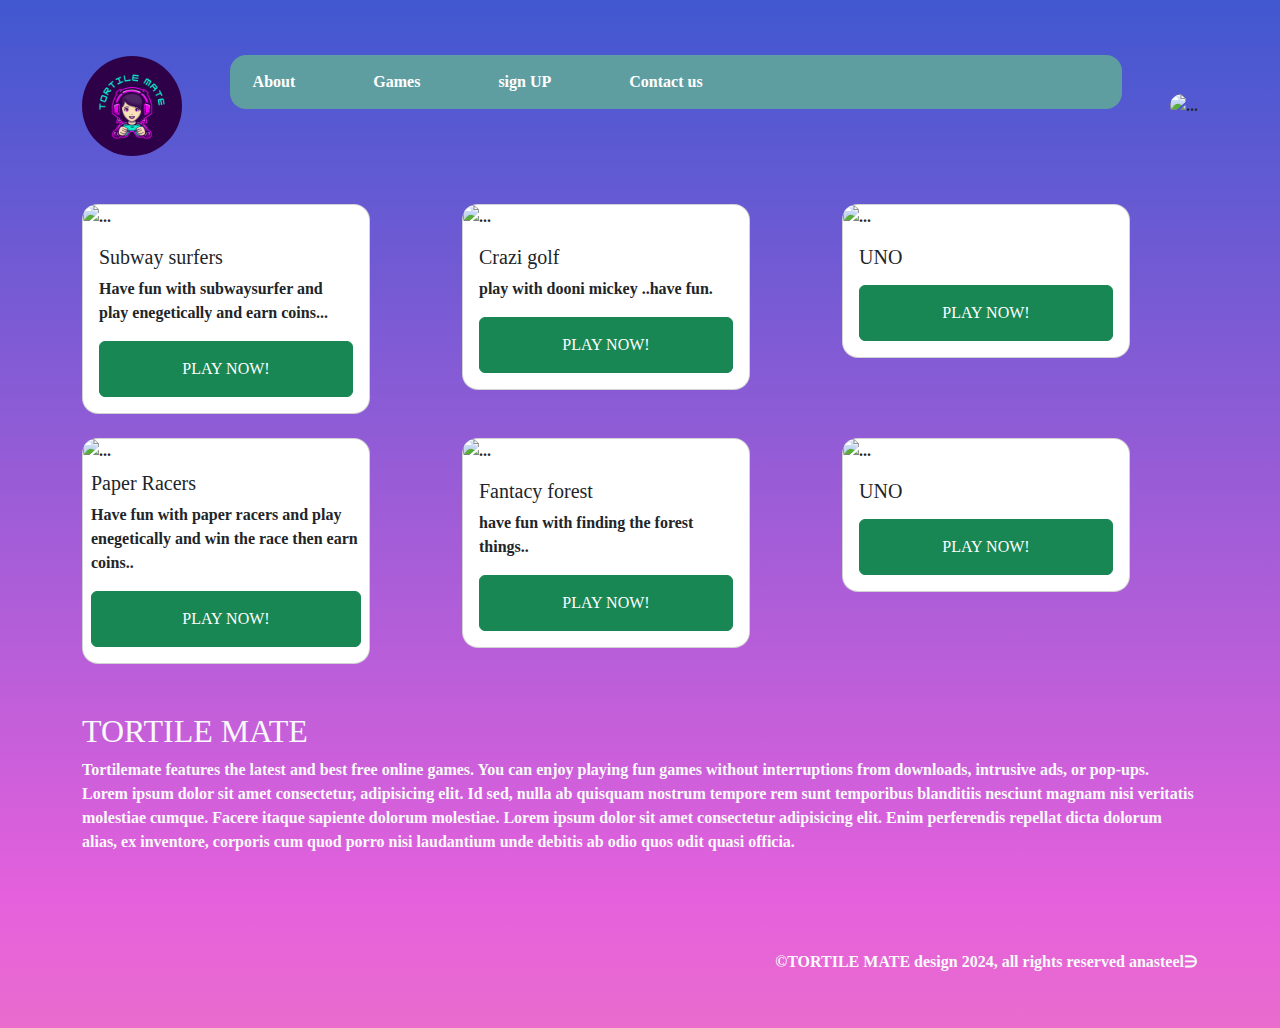
==== index.html @ ff1799f5 "Game" ====
<!DOCTYPE html>
<html lang="en">

<head>
  <meta charset="UTF-8">
  <meta name="viewport" content="width=device-width, initial-scale=1.0">
  <title>TORTILE MATE!!</title>
  <link rel="stylesheet" href="./Style.css">
  <link rel="icon" href="./assets/B6D9676A-4F0A-482F-8D2A-D514C00D9112.png" class="rounded-circle">
  <link href="https://cdn.jsdelivr.net/npm/bootstrap@5.3.3/dist/css/bootstrap.min.css" rel="stylesheet"
    integrity="sha384-QWTKZyjpPEjISv5WaRU9OFeRpok6YctnYmDr5pNlyT2bRjXh0JMhjY6hW+ALEwIH" crossorigin="anonymous">
  
    <link rel="stylesheet" href="https://cdnjs.cloudflare.com/ajax/libs/font-awesome/6.6.0/css/all.min.css" integrity="sha512-Kc323vGBEqzTmouAECnVceyQqyqdsSiqLQISBL29aUW4U/M7pSPA/gEUZQqv1cwx4OnYxTxve5UMg5GT6L4JJg==" crossorigin="anonymous" referrerpolicy="no-referrer" />
    <script src="https://cdn.jsdelivr.net/npm/bootstrap@5.3.3/dist/js/bootstrap.bundle.min.js"
    integrity="sha384-YvpcrYf0tY3lHB60NNkmXc5s9fDVZLESaAA55NDzOxhy9GkcIdslK1eN7N6jIeHz"
    crossorigin="anonymous"></script>
  <style>
    body {
      margin: 0;
      height: 100vh;
      background: linear-gradient(#4158D0, #e560dc, #ffb374, #ef5f5f, #d840b6);
      background-size: 400% 400%;
      animation: bg 12s ease infinite;
    }

    @keyframes bg {
      0% {
        background-position: 0% 50%;
      }

      50% {
        background-position: 100% 100%;
      }

      100% {
        background-position: 0% 50%;
      }
    }

    @media (max-width:499px){
        .entire{
            font-size: 20px;
        }
    }
    @media (min-width:500px) and (max-width:799px){
        .entire{
            font-size: 30px;
        }
    }
    @media (min-width:800px) and (max-width:1199px){
        .entire{
            font-size: 40px;
        }
    }
    @media (min-width:1200px) {
        .entire{
            font-size: 50px;
        }
    }
  </style>
</head>

<body>
  <div class="container">

    <nav class="navbar">
      <img src="./assets/B6D9676A-4F0A-482F-8D2A-D514C00D9112.png" style="width:100px" class="mt-5 rounded-circle ">
    
      <ul class="rounded-4">
        <li class="ms-2"><a href="#about">About</a></li>
        <li class="ms-5"><a href="#carousel">Games</a></li>
        <li class="ms-5"><a href="index1.html">sign UP</a></li>
        <li class="ms-5"><a href="#icon-set">Contact us</a></li>
        <a href=""><i class="fa-regular fa-heart"></i></a>
      </ul>
      <div>
        <div id="carouselExampleAutoplaying" class="carousel slide" data-bs-ride="carousel" >
          <div class="carousel-inner  mt-5">
            <div class="carousel-item active">
              <img
                src="https://cn.i.cdn.ti-platform.com/content/92/roblox-game-on/link/za/cn_emea_roblox_gameon_banners_1920x1080_01.32c094ee.jpg"
                class="d-block w-100 rounded-4 h-25" alt="...">
            </div>
            <div class="carousel-item">
              <img
                src="https://play-lh.googleusercontent.com/rjeegxzU6CC3KgaYnxyAayC8fvBlFZve6DpjZh19V1z1LJo5gzVOH5B28O6df85MGA=w526-h296-rw"
                class="d-block w-100 rounded-4 h-25" alt="...">
            </div>
            <div class="carousel-item">
              <img
                src="https://i.ytimg.com/vi/-i0OIy5zSrs/hq720.jpg?sqp=-oaymwEhCK4FEIIDSFryq4qpAxMIARUAAAAAGAElAADIQj0AgKJD&rs=AOn4CLCXaD5txuH8HPbD-x2r1qN7HDEjpQ"
                class="d-block w-100 rounded-4 h-25" alt="...">
            </div>
          </div>
        </div>
      </div>
     
  
      <div class="row mt-5">
        <div class="col md-3">
          <div class="card rounded-4" style="width: 18rem;" id="carousel">
            <img src="https://static-prod-web.miniclip.com/assets/news/17_PR_SYBO.jpg" class="card-img-top rounded-4"
              alt="...">
            <div class="card-body">
              <h5 class="card-title">Subway surfers</h5>
              <p class="card-text">Have fun with subwaysurfer and play enegetically and earn coins...</p>
              <a href="#" class="btn btn-success" id="play" onclick="play()">PLAY NOW!</a>
            </div>
          </div>
        </div>
        <div class="col md-3">
          <div class="card rounded-4" style="width: 18rem;">
            <img
              src="https://cn.i.cdn.ti-platform.com/content/691/crazy-golf/game/uk/crazygolf-1600x900-en.d3ab1c3a.jpg"
              class="card-img-top rounded-4" alt="...">
            <div class="card-body">
              <h5 class="card-title">Crazi golf</h5>
              <p class="card-text">play with dooni mickey ..have fun.</p>
              <a href="#" class="btn btn-success" id="play" onclick="play()">PLAY NOW!</a>
            </div>
          </div>
        </div>
        <div class="col md-3">
          <div class="card rounded-4" style="width: 18rem;">
            <img
              src="https://www.realsimple.com/thmb/lbNasuMHiapWZLZRVt0luwCTe2M=/1500x0/filters:no_upscale():max_bytes(150000):strip_icc()/UnoOnline-51d588b81f8147c8aa3dadb986dfdf17.jpg"
              class="card-img-top rounded-4 " alt="...">
            <div class="card-body">
              <h5 class="card-title">UNO </h5>
              <p class="card-text"> </p>
              <a href="#" class="btn btn-success" id="play" onclick="play()">PLAY NOW!</a>
            </div>
          </div>
        </div>
        <div class="col md-3 mt-4">
          <div class="card rounded-4" style="width: 18rem;">
            <img src="https://i.ytimg.com/vi/oKb_XLrcBWk/maxresdefault.jpg" class="card-img-top rounded-4" alt="...">
            <div class="Paper Racers p-2">
              <h5 class="card-title">Paper Racers</h5>
              <p class="card-text">Have fun with paper racers and play enegetically and win the race then earn coins..
              </p>
              <a href="#" class="btn btn-success mb-2" id="play" onclick="play()">PLAY NOW!</a>
            </div>
          </div>
        </div>
        <div class="col md-3 mt-4">
          <div class="card rounded-4" style="width: 18rem;">
            <img src="https://www.cbc.ca/kids/images/fantasyforest_thumbnail.jpg" class="card-img-top rounded-4 "
              alt="...">
            <div class="card-body">
              <h5 class="card-title">Fantacy forest </h5>
              <p class="card-text"> have fun with finding the forest things.. </p>
              <a href="#" class="btn btn-success" id="play" onclick="play()">PLAY NOW!</a>
            </div>
          </div>
        </div>
        <div class="col md-3 mt-4">
          <div class="card rounded-4" style="width: 18rem;">
            <img
              src="https://www.realsimple.com/thmb/lbNasuMHiapWZLZRVt0luwCTe2M=/1500x0/filters:no_upscale():max_bytes(150000):strip_icc()/UnoOnline-51d588b81f8147c8aa3dadb986dfdf17.jpg"
              class="card-img-top rounded-4 " alt="...">
            <div class="card-body">
              <h5 class="card-title">UNO </h5>
              <p class="card-text"> </p>
              <a href="#" class="btn btn-success" id="play" onclick="play()">PLAY NOW!</a>
            </div>
          </div>
        </div>
      </div>
<div id="about">
  <h2 class="text-light mt-5">TORTILE MATE</h2>
  <p class="text-light"> Tortilemate features the latest and best free online games. You can enjoy playing fun games without interruptions from downloads, intrusive ads, or pop-ups.
    Lorem ipsum dolor sit amet consectetur, adipisicing elit. Id sed, nulla ab quisquam nostrum tempore rem sunt temporibus blanditiis nesciunt magnam nisi veritatis molestiae cumque. Facere itaque sapiente dolorum molestiae.
    Lorem ipsum dolor sit amet consectetur adipisicing elit. Enim perferendis repellat dicta dolorum alias, ex inventore, corporis cum quod porro nisi laudantium unde debitis ab odio quos odit quasi officia.
  </p>

</div>
 
      <div id="icon-set">
        <div class="icon">
            <a href=""><i class="fa-brands fa-linkedin"></i></a>
        </div>
        <div class="icon">
            <a href=""><i class="fa-brands fa-github"></i></a>
        </div>
        <div class="icon">
            <a href=""><i class="fa-brands fa-twitter"></i></a>
        </div>
        <div class="icon">
            <a href=""><i class="fa-brands fa-whatsapp"></i></a>
        </div>
        <div class="icon">
            <a href=""><i class="fa-brands fa-instagram"></i></a>
        </div>
    </div>

 </section>
 <footer>
    <p class="text-light">&copy;TORTILE MATE design 2024, all rights reserved anasteel&ReverseElement;</p>
    <div class="up-arrow">
        <a href=""><i class="fa-solid fa-arrow-up fa-2x"></i></a>
    </div>
 </footer>




  </div>

  </div>

</body>
<script>
  const play = () => {
    window.location = "index1.html";
  }


</script>
<script>
  const signup = () => {
    window.location = "index1.html"
  }

</script>

</html>
---- Style.css ----
*{
    font-family: Georgia, 'Times New Roman', Times, serif;
    font-weight: 800;
    
}
.navbar{
    display: flex;
    

}
.navbar ul{
    width: 80%;
    
    list-style: none;
    background-color: cadetblue;
    padding: 0px;
    margin: 0px;
    overflow: hidden;
}
.navbar a{
    color: white;
    text-decoration: none;
    padding: 15px;
    display: block;
    text-align: center;
}
.navbar a:hover{
    background-color:#ffb374;
}
.navbar li{
    float: left;
  
}
#icon-set{
    display: flex;
    align-items: center;
    margin-left: 40%;
    margin-top: 30px;
}
footer{
    margin-top: 80px;
}
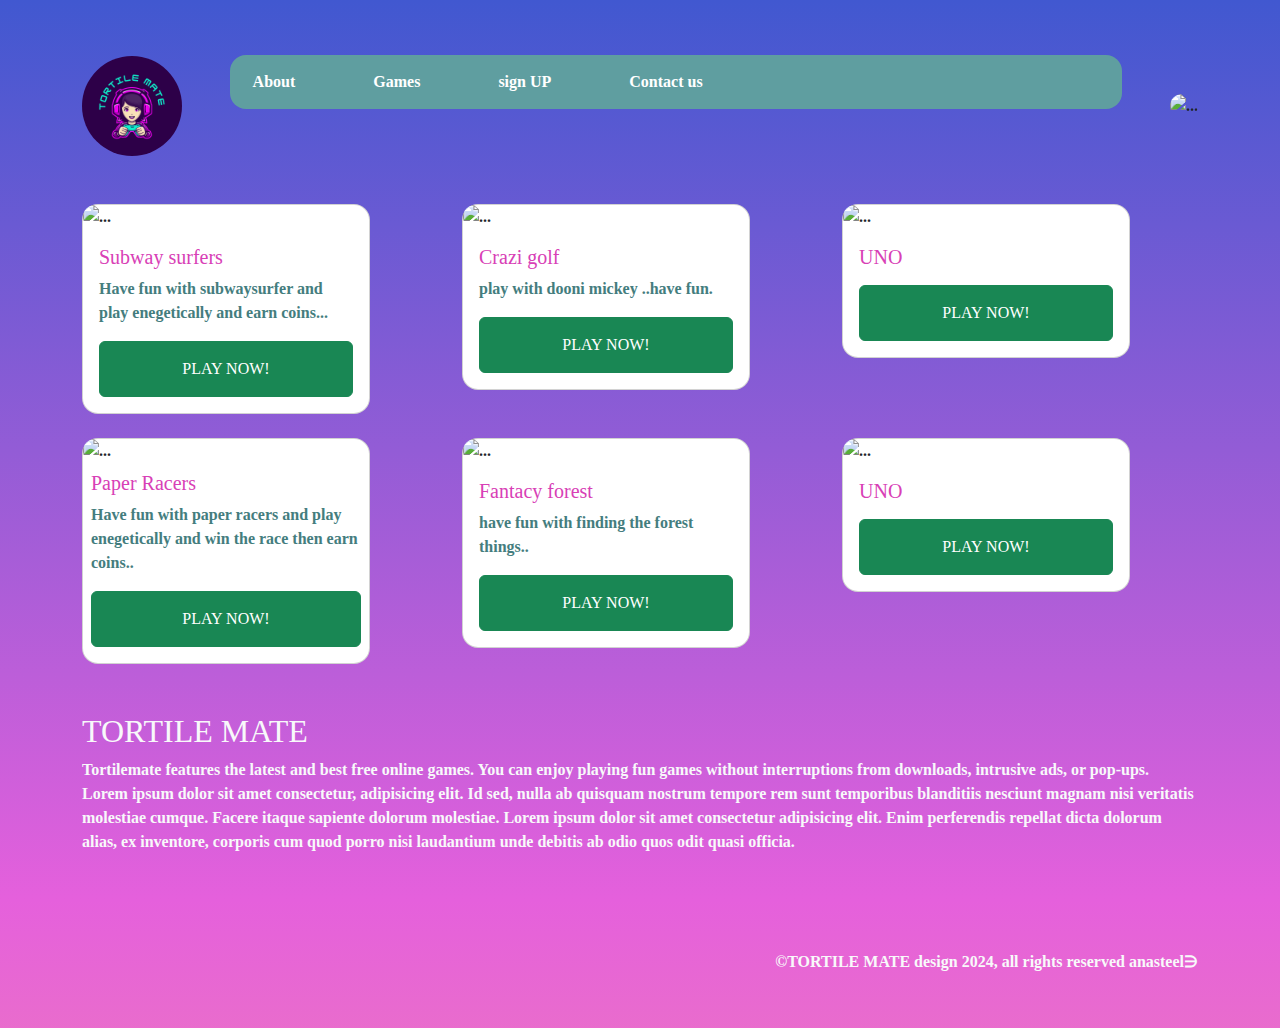
==== commit 2424b453: "games" ====
--- a/index.html
+++ b/index.html
@@ -102,8 +102,8 @@
             <img src="https://static-prod-web.miniclip.com/assets/news/17_PR_SYBO.jpg" class="card-img-top rounded-4"
               alt="...">
             <div class="card-body">
-              <h5 class="card-title">Subway surfers</h5>
-              <p class="card-text">Have fun with subwaysurfer and play enegetically and earn coins...</p>
+              <h5 class="card-title" style="color: #d840b6;">Subway surfers</h5>
+              <p class="card-text " style="color:  rgb(68, 125, 126);">Have fun with subwaysurfer and play enegetically and earn coins...</p>
               <a href="#" class="btn btn-success" id="play" onclick="play()">PLAY NOW!</a>
             </div>
           </div>
@@ -114,8 +114,8 @@
               src="https://cn.i.cdn.ti-platform.com/content/691/crazy-golf/game/uk/crazygolf-1600x900-en.d3ab1c3a.jpg"
               class="card-img-top rounded-4" alt="...">
             <div class="card-body">
-              <h5 class="card-title">Crazi golf</h5>
-              <p class="card-text">play with dooni mickey ..have fun.</p>
+              <h5 class="card-title"style="color: #d840b6;" >Crazi golf</h5>
+              <p class="card-text" style="color:  rgb(68, 125, 126);" >play with dooni mickey ..have fun.</p>
               <a href="#" class="btn btn-success" id="play" onclick="play()">PLAY NOW!</a>
             </div>
           </div>
@@ -126,7 +126,7 @@
               src="https://www.realsimple.com/thmb/lbNasuMHiapWZLZRVt0luwCTe2M=/1500x0/filters:no_upscale():max_bytes(150000):strip_icc()/UnoOnline-51d588b81f8147c8aa3dadb986dfdf17.jpg"
               class="card-img-top rounded-4 " alt="...">
             <div class="card-body">
-              <h5 class="card-title">UNO </h5>
+              <h5 class="card-title" style="color: #d840b6;">UNO </h5>
               <p class="card-text"> </p>
               <a href="#" class="btn btn-success" id="play" onclick="play()">PLAY NOW!</a>
             </div>
@@ -136,8 +136,8 @@
           <div class="card rounded-4" style="width: 18rem;">
             <img src="https://i.ytimg.com/vi/oKb_XLrcBWk/maxresdefault.jpg" class="card-img-top rounded-4" alt="...">
             <div class="Paper Racers p-2">
-              <h5 class="card-title">Paper Racers</h5>
-              <p class="card-text">Have fun with paper racers and play enegetically and win the race then earn coins..
+              <h5 class="card-title" style="color: #d840b6;">Paper Racers</h5>
+              <p class="card-text" style="color:  rgb(68, 125, 126);">Have fun with paper racers and play enegetically and win the race then earn coins..
               </p>
               <a href="#" class="btn btn-success mb-2" id="play" onclick="play()">PLAY NOW!</a>
             </div>
@@ -148,8 +148,8 @@
             <img src="https://www.cbc.ca/kids/images/fantasyforest_thumbnail.jpg" class="card-img-top rounded-4 "
               alt="...">
             <div class="card-body">
-              <h5 class="card-title">Fantacy forest </h5>
-              <p class="card-text"> have fun with finding the forest things.. </p>
+              <h5 class="card-title" style="color: #d840b6;">Fantacy forest </h5>
+              <p class="card-text" style="color:  rgb(68, 125, 126);"> have fun with finding the forest things.. </p>
               <a href="#" class="btn btn-success" id="play" onclick="play()">PLAY NOW!</a>
             </div>
           </div>
@@ -160,7 +160,7 @@
               src="https://www.realsimple.com/thmb/lbNasuMHiapWZLZRVt0luwCTe2M=/1500x0/filters:no_upscale():max_bytes(150000):strip_icc()/UnoOnline-51d588b81f8147c8aa3dadb986dfdf17.jpg"
               class="card-img-top rounded-4 " alt="...">
             <div class="card-body">
-              <h5 class="card-title">UNO </h5>
+              <h5 class="card-title" style="color: #d840b6;">UNO </h5>
               <p class="card-text"> </p>
               <a href="#" class="btn btn-success" id="play" onclick="play()">PLAY NOW!</a>
             </div>
